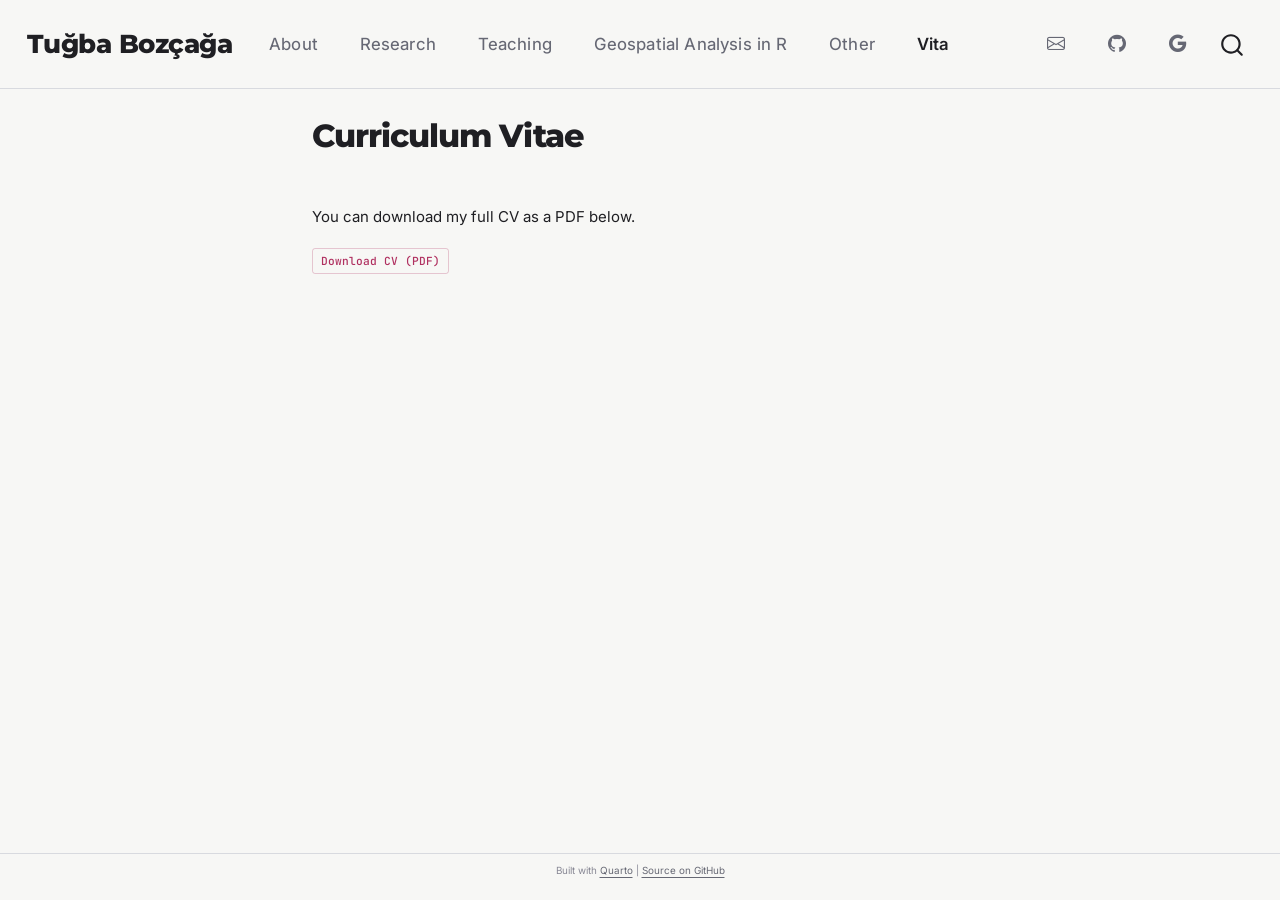
==== cv.html @ 5ccde0b6 "Audit fixes: real Scholar ID; fix Harding/Kutlu/Salah/Papadimitriou/MPSA/CIS/MIT-FGP/APSA URLs; add " ====
<!DOCTYPE html>
<html xmlns="http://www.w3.org/1999/xhtml" lang="en" xml:lang="en"><head>

<meta charset="utf-8">
<meta name="generator" content="quarto-1.8.27">

<meta name="viewport" content="width=device-width, initial-scale=1.0, user-scalable=yes">


<title>Curriculum Vitae – Tuğba Bozçağa</title>
<style>
code{white-space: pre-wrap;}
span.smallcaps{font-variant: small-caps;}
div.columns{display: flex; gap: min(4vw, 1.5em);}
div.column{flex: auto; overflow-x: auto;}
div.hanging-indent{margin-left: 1.5em; text-indent: -1.5em;}
ul.task-list{list-style: none;}
ul.task-list li input[type="checkbox"] {
  width: 0.8em;
  margin: 0 0.8em 0.2em -1em; /* quarto-specific, see https://github.com/quarto-dev/quarto-cli/issues/4556 */ 
  vertical-align: middle;
}
</style>


<script src="site_libs/quarto-nav/quarto-nav.js"></script>
<script src="site_libs/clipboard/clipboard.min.js"></script>
<script src="site_libs/quarto-search/autocomplete.umd.js"></script>
<script src="site_libs/quarto-search/fuse.min.js"></script>
<script src="site_libs/quarto-search/quarto-search.js"></script>
<meta name="quarto:offset" content="./">
<script src="site_libs/quarto-html/quarto.js" type="module"></script>
<script src="site_libs/quarto-html/tabsets/tabsets.js" type="module"></script>
<script src="site_libs/quarto-html/axe/axe-check.js" type="module"></script>
<script src="site_libs/quarto-html/popper.min.js"></script>
<script src="site_libs/quarto-html/tippy.umd.min.js"></script>
<script src="site_libs/quarto-html/anchor.min.js"></script>
<link href="site_libs/quarto-html/tippy.css" rel="stylesheet">
<link href="site_libs/quarto-html/quarto-syntax-highlighting-a94639a2a79a10208c3806ea22bc16b3.css" rel="stylesheet" id="quarto-text-highlighting-styles">
<script src="site_libs/bootstrap/bootstrap.min.js"></script>
<link href="site_libs/bootstrap/bootstrap-icons.css" rel="stylesheet">
<link href="site_libs/bootstrap/bootstrap-62d43b1d418eb82a87bf65e28ac08a56.min.css" rel="stylesheet" append-hash="true" id="quarto-bootstrap" data-mode="light">
<script id="quarto-search-options" type="application/json">{
  "location": "navbar",
  "copy-button": false,
  "collapse-after": 3,
  "panel-placement": "end",
  "type": "overlay",
  "limit": 50,
  "keyboard-shortcut": [
    "f",
    "/",
    "s"
  ],
  "show-item-context": false,
  "language": {
    "search-no-results-text": "No results",
    "search-matching-documents-text": "matching documents",
    "search-copy-link-title": "Copy link to search",
    "search-hide-matches-text": "Hide additional matches",
    "search-more-match-text": "more match in this document",
    "search-more-matches-text": "more matches in this document",
    "search-clear-button-title": "Clear",
    "search-text-placeholder": "",
    "search-detached-cancel-button-title": "Cancel",
    "search-submit-button-title": "Submit",
    "search-label": "Search"
  }
}</script>
<link rel="preconnect" href="https://fonts.googleapis.com">
<link rel="preconnect" href="https://fonts.gstatic.com" crossorigin="">
<link href="https://fonts.googleapis.com/css2?family=Montserrat:wght@400;500;600;700;800;900&amp;family=Inter:wght@300;400;500;600;700&amp;family=JetBrains+Mono:wght@400;500&amp;display=swap" rel="stylesheet">


<link rel="stylesheet" href="styles.css">
</head>

<body class="nav-fixed quarto-light">

<div id="quarto-search-results"></div>
  <header id="quarto-header" class="headroom fixed-top">
    <nav class="navbar navbar-expand-lg " data-bs-theme="dark">
      <div class="navbar-container container-fluid">
      <div class="navbar-brand-container mx-auto">
    <a class="navbar-brand" href="./index.html">
    <span class="navbar-title">Tuğba Bozçağa</span>
    </a>
  </div>
            <div id="quarto-search" class="" title="Search"></div>
          <button class="navbar-toggler" type="button" data-bs-toggle="collapse" data-bs-target="#navbarCollapse" aria-controls="navbarCollapse" role="menu" aria-expanded="false" aria-label="Toggle navigation" onclick="if (window.quartoToggleHeadroom) { window.quartoToggleHeadroom(); }">
  <span class="navbar-toggler-icon"></span>
</button>
          <div class="collapse navbar-collapse" id="navbarCollapse">
            <ul class="navbar-nav navbar-nav-scroll me-auto">
  <li class="nav-item">
    <a class="nav-link" href="./index.html"> 
<span class="menu-text">About</span></a>
  </li>  
  <li class="nav-item">
    <a class="nav-link" href="./research.html"> 
<span class="menu-text">Research</span></a>
  </li>  
  <li class="nav-item">
    <a class="nav-link" href="./teaching.html"> 
<span class="menu-text">Teaching</span></a>
  </li>  
  <li class="nav-item">
    <a class="nav-link" href="./gis-tutorial.html"> 
<span class="menu-text">Geospatial Analysis in R</span></a>
  </li>  
  <li class="nav-item">
    <a class="nav-link" href="./other.html"> 
<span class="menu-text">Other</span></a>
  </li>  
  <li class="nav-item">
    <a class="nav-link active" href="./cv.html" aria-current="page"> 
<span class="menu-text">Vita</span></a>
  </li>  
</ul>
            <ul class="navbar-nav navbar-nav-scroll ms-auto">
  <li class="nav-item compact">
    <a class="nav-link" href="mailto:tugba.bozcaga@kcl.ac.uk"> <i class="bi bi-envelope" role="img" aria-label="Email">
</i> 
<span class="menu-text"></span></a>
  </li>  
  <li class="nav-item compact">
    <a class="nav-link" href="https://github.com/tugbabozcaga"> <i class="bi bi-github" role="img" aria-label="GitHub">
</i> 
<span class="menu-text"></span></a>
  </li>  
  <li class="nav-item compact">
    <a class="nav-link" href="https://scholar.google.com/citations?user=rkJvZccAAAAJ&amp;hl=en"> <i class="bi bi-google" role="img" aria-label="Google Scholar">
</i> 
<span class="menu-text"></span></a>
  </li>  
</ul>
          </div> <!-- /navcollapse -->
            <div class="quarto-navbar-tools">
</div>
      </div> <!-- /container-fluid -->
    </nav>
</header>
<!-- content -->
<div id="quarto-content" class="quarto-container page-columns page-rows-contents page-layout-full page-navbar">
<!-- sidebar -->
<!-- margin-sidebar -->
    
<!-- main -->
<main class="content column-page" id="quarto-document-content">

<header id="title-block-header" class="quarto-title-block default">
<div class="quarto-title">
<h1 class="title">Curriculum Vitae</h1>
</div>



<div class="quarto-title-meta column-page">

    
  
    
  </div>
  


</header>


<div class="content-page">
<p>You can download my full CV as a PDF below.</p>
<div class="pub-links">
<p><a href="cv.pdf">Download CV (PDF)</a></p>
</div>
</div>



</main> <!-- /main -->
<script id="quarto-html-after-body" type="application/javascript">
  window.document.addEventListener("DOMContentLoaded", function (event) {
    const icon = "";
    const anchorJS = new window.AnchorJS();
    anchorJS.options = {
      placement: 'right',
      icon: icon
    };
    anchorJS.add('.anchored');
    const isCodeAnnotation = (el) => {
      for (const clz of el.classList) {
        if (clz.startsWith('code-annotation-')) {                     
          return true;
        }
      }
      return false;
    }
    const onCopySuccess = function(e) {
      // button target
      const button = e.trigger;
      // don't keep focus
      button.blur();
      // flash "checked"
      button.classList.add('code-copy-button-checked');
      var currentTitle = button.getAttribute("title");
      button.setAttribute("title", "Copied!");
      let tooltip;
      if (window.bootstrap) {
        button.setAttribute("data-bs-toggle", "tooltip");
        button.setAttribute("data-bs-placement", "left");
        button.setAttribute("data-bs-title", "Copied!");
        tooltip = new bootstrap.Tooltip(button, 
          { trigger: "manual", 
            customClass: "code-copy-button-tooltip",
            offset: [0, -8]});
        tooltip.show();    
      }
      setTimeout(function() {
        if (tooltip) {
          tooltip.hide();
          button.removeAttribute("data-bs-title");
          button.removeAttribute("data-bs-toggle");
          button.removeAttribute("data-bs-placement");
        }
        button.setAttribute("title", currentTitle);
        button.classList.remove('code-copy-button-checked');
      }, 1000);
      // clear code selection
      e.clearSelection();
    }
    const getTextToCopy = function(trigger) {
      const outerScaffold = trigger.parentElement.cloneNode(true);
      const codeEl = outerScaffold.querySelector('code');
      for (const childEl of codeEl.children) {
        if (isCodeAnnotation(childEl)) {
          childEl.remove();
        }
      }
      return codeEl.innerText;
    }
    const clipboard = new window.ClipboardJS('.code-copy-button:not([data-in-quarto-modal])', {
      text: getTextToCopy
    });
    clipboard.on('success', onCopySuccess);
    if (window.document.getElementById('quarto-embedded-source-code-modal')) {
      const clipboardModal = new window.ClipboardJS('.code-copy-button[data-in-quarto-modal]', {
        text: getTextToCopy,
        container: window.document.getElementById('quarto-embedded-source-code-modal')
      });
      clipboardModal.on('success', onCopySuccess);
    }
      var localhostRegex = new RegExp(/^(?:http|https):\/\/localhost\:?[0-9]*\//);
      var mailtoRegex = new RegExp(/^mailto:/);
        var filterRegex = new RegExp("https:\/\/tugbabozcaga\.com");
      var isInternal = (href) => {
          return filterRegex.test(href) || localhostRegex.test(href) || mailtoRegex.test(href);
      }
      // Inspect non-navigation links and adorn them if external
     var links = window.document.querySelectorAll('a[href]:not(.nav-link):not(.navbar-brand):not(.toc-action):not(.sidebar-link):not(.sidebar-item-toggle):not(.pagination-link):not(.no-external):not([aria-hidden]):not(.dropdown-item):not(.quarto-navigation-tool):not(.about-link)');
      for (var i=0; i<links.length; i++) {
        const link = links[i];
        if (!isInternal(link.href)) {
          // undo the damage that might have been done by quarto-nav.js in the case of
          // links that we want to consider external
          if (link.dataset.originalHref !== undefined) {
            link.href = link.dataset.originalHref;
          }
        }
      }
    function tippyHover(el, contentFn, onTriggerFn, onUntriggerFn) {
      const config = {
        allowHTML: true,
        maxWidth: 500,
        delay: 100,
        arrow: false,
        appendTo: function(el) {
            return el.parentElement;
        },
        interactive: true,
        interactiveBorder: 10,
        theme: 'quarto',
        placement: 'bottom-start',
      };
      if (contentFn) {
        config.content = contentFn;
      }
      if (onTriggerFn) {
        config.onTrigger = onTriggerFn;
      }
      if (onUntriggerFn) {
        config.onUntrigger = onUntriggerFn;
      }
      window.tippy(el, config); 
    }
    const noterefs = window.document.querySelectorAll('a[role="doc-noteref"]');
    for (var i=0; i<noterefs.length; i++) {
      const ref = noterefs[i];
      tippyHover(ref, function() {
        // use id or data attribute instead here
        let href = ref.getAttribute('data-footnote-href') || ref.getAttribute('href');
        try { href = new URL(href).hash; } catch {}
        const id = href.replace(/^#\/?/, "");
        const note = window.document.getElementById(id);
        if (note) {
          return note.innerHTML;
        } else {
          return "";
        }
      });
    }
    const xrefs = window.document.querySelectorAll('a.quarto-xref');
    const processXRef = (id, note) => {
      // Strip column container classes
      const stripColumnClz = (el) => {
        el.classList.remove("page-full", "page-columns");
        if (el.children) {
          for (const child of el.children) {
            stripColumnClz(child);
          }
        }
      }
      stripColumnClz(note)
      if (id === null || id.startsWith('sec-')) {
        // Special case sections, only their first couple elements
        const container = document.createElement("div");
        if (note.children && note.children.length > 2) {
          container.appendChild(note.children[0].cloneNode(true));
          for (let i = 1; i < note.children.length; i++) {
            const child = note.children[i];
            if (child.tagName === "P" && child.innerText === "") {
              continue;
            } else {
              container.appendChild(child.cloneNode(true));
              break;
            }
          }
          if (window.Quarto?.typesetMath) {
            window.Quarto.typesetMath(container);
          }
          return container.innerHTML
        } else {
          if (window.Quarto?.typesetMath) {
            window.Quarto.typesetMath(note);
          }
          return note.innerHTML;
        }
      } else {
        // Remove any anchor links if they are present
        const anchorLink = note.querySelector('a.anchorjs-link');
        if (anchorLink) {
          anchorLink.remove();
        }
        if (window.Quarto?.typesetMath) {
          window.Quarto.typesetMath(note);
        }
        if (note.classList.contains("callout")) {
          return note.outerHTML;
        } else {
          return note.innerHTML;
        }
      }
    }
    for (var i=0; i<xrefs.length; i++) {
      const xref = xrefs[i];
      tippyHover(xref, undefined, function(instance) {
        instance.disable();
        let url = xref.getAttribute('href');
        let hash = undefined; 
        if (url.startsWith('#')) {
          hash = url;
        } else {
          try { hash = new URL(url).hash; } catch {}
        }
        if (hash) {
          const id = hash.replace(/^#\/?/, "");
          const note = window.document.getElementById(id);
          if (note !== null) {
            try {
              const html = processXRef(id, note.cloneNode(true));
              instance.setContent(html);
            } finally {
              instance.enable();
              instance.show();
            }
          } else {
            // See if we can fetch this
            fetch(url.split('#')[0])
            .then(res => res.text())
            .then(html => {
              const parser = new DOMParser();
              const htmlDoc = parser.parseFromString(html, "text/html");
              const note = htmlDoc.getElementById(id);
              if (note !== null) {
                const html = processXRef(id, note);
                instance.setContent(html);
              } 
            }).finally(() => {
              instance.enable();
              instance.show();
            });
          }
        } else {
          // See if we can fetch a full url (with no hash to target)
          // This is a special case and we should probably do some content thinning / targeting
          fetch(url)
          .then(res => res.text())
          .then(html => {
            const parser = new DOMParser();
            const htmlDoc = parser.parseFromString(html, "text/html");
            const note = htmlDoc.querySelector('main.content');
            if (note !== null) {
              // This should only happen for chapter cross references
              // (since there is no id in the URL)
              // remove the first header
              if (note.children.length > 0 && note.children[0].tagName === "HEADER") {
                note.children[0].remove();
              }
              const html = processXRef(null, note);
              instance.setContent(html);
            } 
          }).finally(() => {
            instance.enable();
            instance.show();
          });
        }
      }, function(instance) {
      });
    }
        let selectedAnnoteEl;
        const selectorForAnnotation = ( cell, annotation) => {
          let cellAttr = 'data-code-cell="' + cell + '"';
          let lineAttr = 'data-code-annotation="' +  annotation + '"';
          const selector = 'span[' + cellAttr + '][' + lineAttr + ']';
          return selector;
        }
        const selectCodeLines = (annoteEl) => {
          const doc = window.document;
          const targetCell = annoteEl.getAttribute("data-target-cell");
          const targetAnnotation = annoteEl.getAttribute("data-target-annotation");
          const annoteSpan = window.document.querySelector(selectorForAnnotation(targetCell, targetAnnotation));
          const lines = annoteSpan.getAttribute("data-code-lines").split(",");
          const lineIds = lines.map((line) => {
            return targetCell + "-" + line;
          })
          let top = null;
          let height = null;
          let parent = null;
          if (lineIds.length > 0) {
              //compute the position of the single el (top and bottom and make a div)
              const el = window.document.getElementById(lineIds[0]);
              top = el.offsetTop;
              height = el.offsetHeight;
              parent = el.parentElement.parentElement;
            if (lineIds.length > 1) {
              const lastEl = window.document.getElementById(lineIds[lineIds.length - 1]);
              const bottom = lastEl.offsetTop + lastEl.offsetHeight;
              height = bottom - top;
            }
            if (top !== null && height !== null && parent !== null) {
              // cook up a div (if necessary) and position it 
              let div = window.document.getElementById("code-annotation-line-highlight");
              if (div === null) {
                div = window.document.createElement("div");
                div.setAttribute("id", "code-annotation-line-highlight");
                div.style.position = 'absolute';
                parent.appendChild(div);
              }
              div.style.top = top - 2 + "px";
              div.style.height = height + 4 + "px";
              div.style.left = 0;
              let gutterDiv = window.document.getElementById("code-annotation-line-highlight-gutter");
              if (gutterDiv === null) {
                gutterDiv = window.document.createElement("div");
                gutterDiv.setAttribute("id", "code-annotation-line-highlight-gutter");
                gutterDiv.style.position = 'absolute';
                const codeCell = window.document.getElementById(targetCell);
                const gutter = codeCell.querySelector('.code-annotation-gutter');
                gutter.appendChild(gutterDiv);
              }
              gutterDiv.style.top = top - 2 + "px";
              gutterDiv.style.height = height + 4 + "px";
            }
            selectedAnnoteEl = annoteEl;
          }
        };
        const unselectCodeLines = () => {
          const elementsIds = ["code-annotation-line-highlight", "code-annotation-line-highlight-gutter"];
          elementsIds.forEach((elId) => {
            const div = window.document.getElementById(elId);
            if (div) {
              div.remove();
            }
          });
          selectedAnnoteEl = undefined;
        };
          // Handle positioning of the toggle
      window.addEventListener(
        "resize",
        throttle(() => {
          elRect = undefined;
          if (selectedAnnoteEl) {
            selectCodeLines(selectedAnnoteEl);
          }
        }, 10)
      );
      function throttle(fn, ms) {
      let throttle = false;
      let timer;
        return (...args) => {
          if(!throttle) { // first call gets through
              fn.apply(this, args);
              throttle = true;
          } else { // all the others get throttled
              if(timer) clearTimeout(timer); // cancel #2
              timer = setTimeout(() => {
                fn.apply(this, args);
                timer = throttle = false;
              }, ms);
          }
        };
      }
        // Attach click handler to the DT
        const annoteDls = window.document.querySelectorAll('dt[data-target-cell]');
        for (const annoteDlNode of annoteDls) {
          annoteDlNode.addEventListener('click', (event) => {
            const clickedEl = event.target;
            if (clickedEl !== selectedAnnoteEl) {
              unselectCodeLines();
              const activeEl = window.document.querySelector('dt[data-target-cell].code-annotation-active');
              if (activeEl) {
                activeEl.classList.remove('code-annotation-active');
              }
              selectCodeLines(clickedEl);
              clickedEl.classList.add('code-annotation-active');
            } else {
              // Unselect the line
              unselectCodeLines();
              clickedEl.classList.remove('code-annotation-active');
            }
          });
        }
    const findCites = (el) => {
      const parentEl = el.parentElement;
      if (parentEl) {
        const cites = parentEl.dataset.cites;
        if (cites) {
          return {
            el,
            cites: cites.split(' ')
          };
        } else {
          return findCites(el.parentElement)
        }
      } else {
        return undefined;
      }
    };
    var bibliorefs = window.document.querySelectorAll('a[role="doc-biblioref"]');
    for (var i=0; i<bibliorefs.length; i++) {
      const ref = bibliorefs[i];
      const citeInfo = findCites(ref);
      if (citeInfo) {
        tippyHover(citeInfo.el, function() {
          var popup = window.document.createElement('div');
          citeInfo.cites.forEach(function(cite) {
            var citeDiv = window.document.createElement('div');
            citeDiv.classList.add('hanging-indent');
            citeDiv.classList.add('csl-entry');
            var biblioDiv = window.document.getElementById('ref-' + cite);
            if (biblioDiv) {
              citeDiv.innerHTML = biblioDiv.innerHTML;
            }
            popup.appendChild(citeDiv);
          });
          return popup.innerHTML;
        });
      }
    }
  });
  </script>
</div> <!-- /content -->
<footer class="footer">
  <div class="nav-footer">
    <div class="nav-footer-left">
      &nbsp;
    </div>   
    <div class="nav-footer-center">
<p>Built with <a href="https://quarto.org">Quarto</a> | <a href="https://github.com/tugbabozcaga/tugbabozcaga.github.io">Source on GitHub</a></p>
</div>
    <div class="nav-footer-right">
      &nbsp;
    </div>
  </div>
</footer>




</body></html>
---- site_libs/quarto-html/tippy.css ----
.tippy-box[data-animation=fade][data-state=hidden]{opacity:0}[data-tippy-root]{max-width:calc(100vw - 10px)}.tippy-box{position:relative;background-color:#333;color:#fff;border-radius:4px;font-size:14px;line-height:1.4;white-space:normal;outline:0;transition-property:transform,visibility,opacity}.tippy-box[data-placement^=top]>.tippy-arrow{bottom:0}.tippy-box[data-placement^=top]>.tippy-arrow:before{bottom:-7px;left:0;border-width:8px 8px 0;border-top-color:initial;transform-origin:center top}.tippy-box[data-placement^=bottom]>.tippy-arrow{top:0}.tippy-box[data-placement^=bottom]>.tippy-arrow:before{top:-7px;left:0;border-width:0 8px 8px;border-bottom-color:initial;transform-origin:center bottom}.tippy-box[data-placement^=left]>.tippy-arrow{right:0}.tippy-box[data-placement^=left]>.tippy-arrow:before{border-width:8px 0 8px 8px;border-left-color:initial;right:-7px;transform-origin:center left}.tippy-box[data-placement^=right]>.tippy-arrow{left:0}.tippy-box[data-placement^=right]>.tippy-arrow:before{left:-7px;border-width:8px 8px 8px 0;border-right-color:initial;transform-origin:center right}.tippy-box[data-inertia][data-state=visible]{transition-timing-function:cubic-bezier(.54,1.5,.38,1.11)}.tippy-arrow{width:16px;height:16px;color:#333}.tippy-arrow:before{content:"";position:absolute;border-color:transparent;border-style:solid}.tippy-content{position:relative;padding:5px 9px;z-index:1}
---- site_libs/quarto-html/quarto-syntax-highlighting-a94639a2a79a10208c3806ea22bc16b3.css ----
/* quarto syntax highlight colors */
:root {
  --quarto-hl-ot-color: #003B4F;
  --quarto-hl-at-color: #657422;
  --quarto-hl-ss-color: #20794D;
  --quarto-hl-an-color: #5E5E5E;
  --quarto-hl-fu-color: #4758AB;
  --quarto-hl-st-color: #20794D;
  --quarto-hl-cf-color: #003B4F;
  --quarto-hl-op-color: #5E5E5E;
  --quarto-hl-er-color: #AD0000;
  --quarto-hl-bn-color: #AD0000;
  --quarto-hl-al-color: #AD0000;
  --quarto-hl-va-color: #111111;
  --quarto-hl-bu-color: inherit;
  --quarto-hl-ex-color: inherit;
  --quarto-hl-pp-color: #AD0000;
  --quarto-hl-in-color: #5E5E5E;
  --quarto-hl-vs-color: #20794D;
  --quarto-hl-wa-color: #5E5E5E;
  --quarto-hl-do-color: #5E5E5E;
  --quarto-hl-im-color: #00769E;
  --quarto-hl-ch-color: #20794D;
  --quarto-hl-dt-color: #AD0000;
  --quarto-hl-fl-color: #AD0000;
  --quarto-hl-co-color: #5E5E5E;
  --quarto-hl-cv-color: #5E5E5E;
  --quarto-hl-cn-color: #8f5902;
  --quarto-hl-sc-color: #5E5E5E;
  --quarto-hl-dv-color: #AD0000;
  --quarto-hl-kw-color: #003B4F;
}

/* other quarto variables */
:root {
  --quarto-font-monospace: "JetBrains Mono", "Fira Code", monospace;
}

/* syntax highlight based on Pandoc's rules */
pre > code.sourceCode > span {
  color: #003B4F;
}

code.sourceCode > span {
  color: #003B4F;
}

div.sourceCode,
div.sourceCode pre.sourceCode {
  color: #003B4F;
}

/* Normal */
code span {
  color: #003B4F;
}

/* Alert */
code span.al {
  color: #AD0000;
  font-style: inherit;
}

/* Annotation */
code span.an {
  color: #5E5E5E;
  font-style: inherit;
}

/* Attribute */
code span.at {
  color: #657422;
  font-style: inherit;
}

/* BaseN */
code span.bn {
  color: #AD0000;
  font-style: inherit;
}

/* BuiltIn */
code span.bu {
  font-style: inherit;
}

/* ControlFlow */
code span.cf {
  color: #003B4F;
  font-weight: bold;
  font-style: inherit;
}

/* Char */
code span.ch {
  color: #20794D;
  font-style: inherit;
}

/* Constant */
code span.cn {
  color: #8f5902;
  font-style: inherit;
}

/* Comment */
code span.co {
  color: #5E5E5E;
  font-style: inherit;
}

/* CommentVar */
code span.cv {
  color: #5E5E5E;
  font-style: italic;
}

/* Documentation */
code span.do {
  color: #5E5E5E;
  font-style: italic;
}

/* DataType */
code span.dt {
  color: #AD0000;
  font-style: inherit;
}

/* DecVal */
code span.dv {
  color: #AD0000;
  font-style: inherit;
}

/* Error */
code span.er {
  color: #AD0000;
  font-style: inherit;
}

/* Extension */
code span.ex {
  font-style: inherit;
}

/* Float */
code span.fl {
  color: #AD0000;
  font-style: inherit;
}

/* Function */
code span.fu {
  color: #4758AB;
  font-style: inherit;
}

/* Import */
code span.im {
  color: #00769E;
  font-style: inherit;
}

/* Information */
code span.in {
  color: #5E5E5E;
  font-style: inherit;
}

/* Keyword */
code span.kw {
  color: #003B4F;
  font-weight: bold;
  font-style: inherit;
}

/* Operator */
code span.op {
  color: #5E5E5E;
  font-style: inherit;
}

/* Other */
code span.ot {
  color: #003B4F;
  font-style: inherit;
}

/* Preprocessor */
code span.pp {
  color: #AD0000;
  font-style: inherit;
}

/* SpecialChar */
code span.sc {
  color: #5E5E5E;
  font-style: inherit;
}

/* SpecialString */
code span.ss {
  color: #20794D;
  font-style: inherit;
}

/* String */
code span.st {
  color: #20794D;
  font-style: inherit;
}

/* Variable */
code span.va {
  color: #111111;
  font-style: inherit;
}

/* VerbatimString */
code span.vs {
  color: #20794D;
  font-style: inherit;
}

/* Warning */
code span.wa {
  color: #5E5E5E;
  font-style: italic;
}

.prevent-inlining {
  content: "</";
}

/*# sourceMappingURL=631e1fe1e42bb5bb8a284273fd72ae0e.css.map */
---- styles.css ----
/* ══════════════════════════════════════════════
   AUTHORITATIVE MINIMAL ACADEMIC SITE
   Sora headings, Inter body, raspberry accent
   ══════════════════════════════════════════════ */

:root {
  --bg: #F7F7F5;
  --bg-subtle: #EFEFED;
  --text: #1F1F23;
  --text-dim: #666874;
  --text-light: #888895;
  --accent: #B03060;
  --accent-hover: #8E3B63;
  --border: #D8DADF;
  --heading: 'Montserrat', -apple-system, sans-serif;
  --sans: 'Inter', -apple-system, sans-serif;
  --mono: 'JetBrains Mono', monospace;
}

/* ── Base ── */
body {
  background: var(--bg) !important;
  color: var(--text);
  font-family: var(--sans);
  line-height: 1.8;
  -webkit-font-smoothing: antialiased;
  font-size: 15px;
}

::selection { background: rgba(176,48,96,0.12); }

/* ── Navbar — bigger, bolder ── */
.navbar {
  background: var(--bg) !important;
  border-bottom: 1px solid var(--border) !important;
  padding: 1rem 0;
  box-shadow: none !important;
}

.navbar-brand {
  font-family: var(--heading) !important;
  font-weight: 800 !important;
  font-size: 1.6rem !important;
  color: var(--text) !important;
  letter-spacing: -0.02em;
}

.navbar .nav-link {
  color: var(--text-dim) !important;
  font-family: var(--sans);
  font-size: 1.05rem;
  font-weight: 450;
  letter-spacing: 0.01em;
  transition: color 0.2s;
  padding-left: 1.3rem !important;
  padding-right: 1.3rem !important;
}

.navbar .nav-link:hover { color: var(--text) !important; }
.navbar .nav-link.active { color: var(--text) !important; font-weight: 600; }

/* ── Hero / About — centered photo, full-width text ── */
.hero-section {
  display: flex;
  flex-direction: column;
  align-items: center;
  max-width: 760px;
  margin: 2.5rem auto 2rem;
  padding: 0 2rem;
}

.hero-photo {
  margin-bottom: 1.5rem;
}

.hero-photo img {
  border-radius: 50%;
  width: 160px;
  height: 160px;
  object-fit: cover;
  filter: grayscale(100%);
  transition: filter 0.5s ease;
}

.hero-photo img:hover {
  filter: grayscale(0%);
}

.hero-text {
  max-width: 760px;
  width: 100%;
}

.hero-text p {
  color: var(--text-dim);
  font-size: 0.9rem;
  text-align: left;
  margin-bottom: 1rem;
}

.hero-text p strong {
  color: var(--text);
  font-weight: 600;
}

.hero-text a {
  color: var(--accent);
  text-decoration: none;
}

.hero-text a:hover {
  color: var(--accent-hover);
  text-decoration: underline;
  text-underline-offset: 3px;
  text-decoration-thickness: 1px;
}

@media (max-width: 768px) {
  .hero-section {
    margin: 1.5rem auto;
  }
  .hero-photo img {
    width: 130px;
    height: 130px;
  }
}

/* ── Interest tags ── */
.interest-tags {
  display: flex;
  flex-wrap: wrap;
  gap: 0.4rem;
  margin-top: 1.2rem;
}

.interest-tags span {
  padding: 0.18rem 0.6rem;
  border-radius: 3px;
  font-size: 0.68rem;
  font-family: var(--mono);
  color: var(--text-dim);
  background: var(--bg-subtle);
  border: 1px solid var(--border);
  letter-spacing: 0.01em;
}

/* ── Content pages ── */
.content-page {
  max-width: 720px;
  margin: 3rem auto;
  padding: 0 2rem;
}

/* ── Section headers — Sora, bold ── */
.section-header {
  font-family: var(--heading);
  font-size: 1.3rem;
  font-weight: 700;
  color: var(--text);
  margin-top: 3rem;
  margin-bottom: 1.2rem;
  padding-bottom: 0.5rem;
  border-bottom: 1px solid var(--border);
  letter-spacing: -0.02em;
}

/* ── Publication entries ── */
.pub-entry {
  margin-bottom: 0;
  padding: 1.1rem 0;
  border-bottom: 1px solid rgba(0,0,0,0.04);
}

.pub-entry:last-child { border-bottom: none; }

.pub-entry .pub-title {
  font-weight: 600;
  font-size: 0.92rem;
  color: var(--text);
  line-height: 1.55;
}

.pub-entry .pub-venue {
  color: var(--text-dim);
  font-style: italic;
  font-weight: 400;
  font-size: 0.88rem;
}

.pub-entry .pub-links {
  margin-top: 0.5rem;
}

.pub-entry .pub-links a,
.pub-links a {
  display: inline-block;
  margin-right: 0.35rem;
  margin-bottom: 0.25rem;
  padding: 0.12rem 0.5rem;
  font-size: 0.7rem;
  font-family: var(--mono);
  font-weight: 500;
  color: var(--accent) !important;
  text-decoration: none !important;
  border: 1px solid rgba(176,48,96,0.25);
  border-radius: 3px;
  transition: all 0.2s ease;
}

.pub-entry .pub-links a:hover,
.pub-links a:hover {
  background: var(--accent);
  color: var(--bg) !important;
  border-color: var(--accent);
}

.pub-entry .pub-awards {
  font-size: 0.78rem;
  margin-top: 0.5rem;
  margin-left: 1rem;
  color: var(--text-light);
  line-height: 1.7;
  padding-left: 0.75rem;
  border-left: 2px solid var(--border);
  font-style: italic;
}

/* ── Teaching items ── */
.teaching-item {
  padding: 0.9rem 0;
  border-bottom: 1px solid rgba(0,0,0,0.04);
}

.teaching-item:last-child { border-bottom: none; }

.teaching-item .course-code {
  font-family: var(--mono);
  font-size: 0.68rem;
  color: var(--text-light);
  letter-spacing: 0.04em;
}

.teaching-item .eval-badge {
  display: inline-block;
  padding: 0.08rem 0.4rem;
  font-size: 0.7rem;
  font-weight: 600;
  font-family: var(--mono);
  color: var(--text-dim);
  background: var(--bg-subtle);
  border: 1px solid var(--border);
  border-radius: 3px;
}

/* ── Page titles ── */
.quarto-title h1.title,
#title-block-header h1 {
  font-family: var(--heading);
  font-size: 2rem;
  font-weight: 800;
  letter-spacing: -0.03em;
  color: var(--text);
  max-width: 720px;
  margin-left: auto;
  margin-right: auto;
  padding: 0 2rem;
}

#title-block-header {
  max-width: none;
}

/* ── Links ── */
.content-page a {
  color: var(--accent);
  text-decoration: none;
}

.content-page a:hover {
  color: var(--accent-hover);
  text-decoration: underline;
  text-underline-offset: 3px;
  text-decoration-thickness: 1px;
}

/* ── Footer ── */
.nav-footer {
  background: var(--bg) !important;
  border-top: 1px solid var(--border) !important;
  font-size: 0.75rem;
  color: var(--text-light);
}

.nav-footer a { color: var(--text-dim) !important; }
.nav-footer a:hover { color: var(--text) !important; }

/* ── CV page ── */
.content-page h2 {
  font-family: var(--heading);
  font-size: 1.15rem;
  font-weight: 700;
  color: var(--text);
  margin-top: 2.5rem;
  padding-bottom: 0.4rem;
  border-bottom: 1px solid var(--border);
  letter-spacing: -0.01em;
}

.content-page dt { font-weight: 600; color: var(--text); }
.content-page dd { color: var(--text-dim); margin-bottom: 0.3rem; }

/* ── Scrollbar ── */
::-webkit-scrollbar { width: 6px; }
::-webkit-scrollbar-track { background: var(--bg); }
::-webkit-scrollbar-thumb { background: var(--border); border-radius: 3px; }
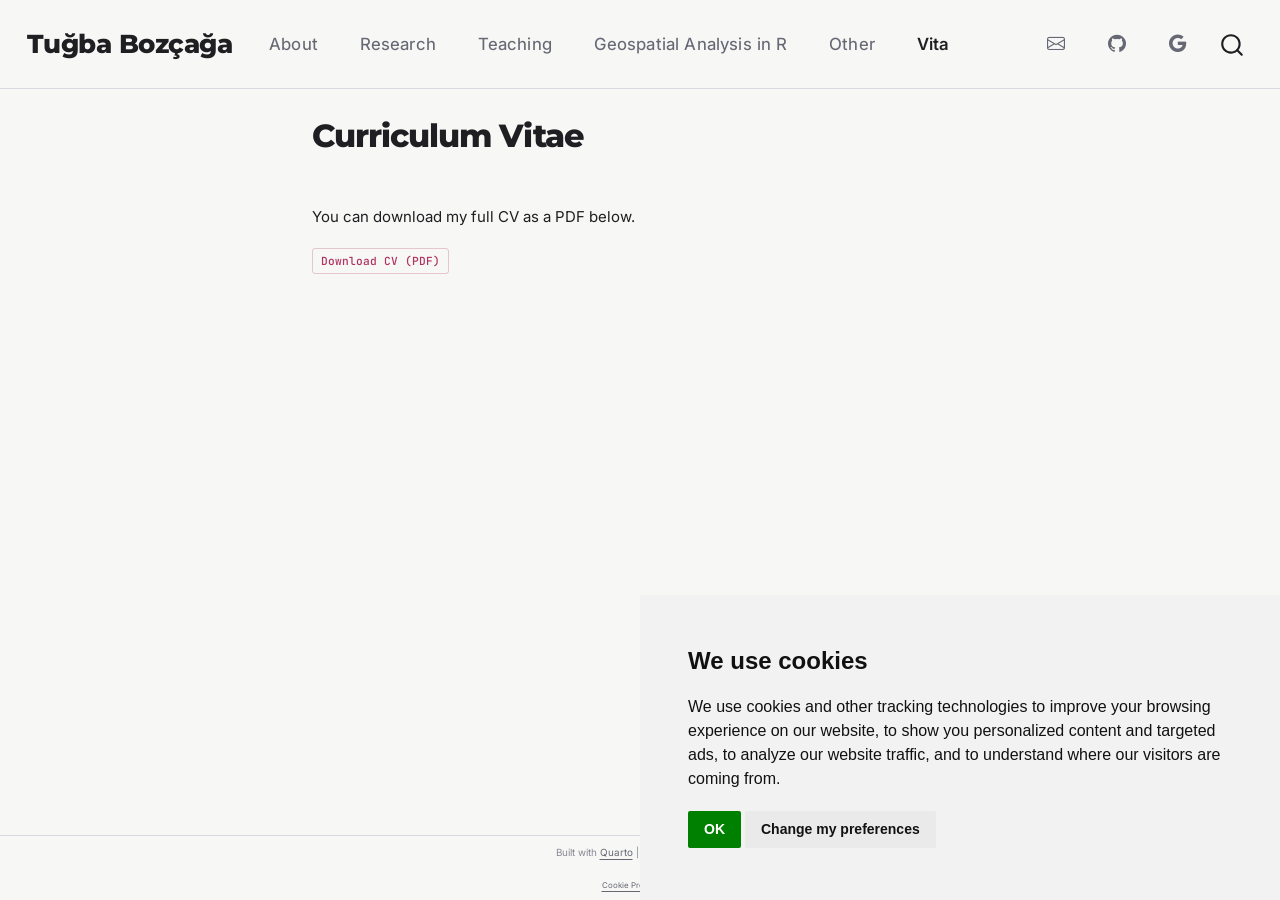
==== commit 9e44e09c: "Add Google Analytics 4 (G-4DWSR25GFP) with implied cookie consent" ====
--- a/cv.html
+++ b/cv.html
@@ -29,6 +29,8 @@
 <script src="site_libs/quarto-search/fuse.min.js"></script>
 <script src="site_libs/quarto-search/quarto-search.js"></script>
 <meta name="quarto:offset" content="./">
+<script src="site_libs/cookie-consent/cookie-consent.js"></script>
+<link href="site_libs/cookie-consent/cookie-consent.css" rel="stylesheet">
 <script src="site_libs/quarto-html/quarto.js" type="module"></script>
 <script src="site_libs/quarto-html/tabsets/tabsets.js" type="module"></script>
 <script src="site_libs/quarto-html/axe/axe-check.js" type="module"></script>
@@ -67,6 +69,33 @@
     "search-label": "Search"
   }
 }</script>
+<script async="" src="https://www.googletagmanager.com/gtag/js?id=G-4DWSR25GFP"></script>
+
+<script type="text/plain" cookie-consent="tracking">
+
+window.dataLayer = window.dataLayer || [];
+function gtag(){dataLayer.push(arguments);}
+gtag('js', new Date());
+gtag('config', 'G-4DWSR25GFP', { 'anonymize_ip': true});
+</script>
+
+<script type="text/javascript" charset="UTF-8">
+document.addEventListener('DOMContentLoaded', function () {
+cookieconsent.run({
+  "notice_banner_type":"simple",
+  "consent_type":"implied",
+  "palette":"light",
+  "language":"en",
+  "page_load_consent_levels":["strictly-necessary","functionality","tracking","targeting"],
+  "notice_banner_reject_button_hide":false,
+  "preferences_center_close_button_hide":false,
+  "website_name":""
+  ,
+"language":"en"
+  });
+});
+</script> 
+  
 <link rel="preconnect" href="https://fonts.googleapis.com">
 <link rel="preconnect" href="https://fonts.gstatic.com" crossorigin="">
 <link href="https://fonts.googleapis.com/css2?family=Montserrat:wght@400;500;600;700;800;900&amp;family=Inter:wght@300;400;500;600;700&amp;family=JetBrains+Mono:wght@400;500&amp;display=swap" rel="stylesheet">
@@ -585,7 +614,7 @@
     </div>   
     <div class="nav-footer-center">
 <p>Built with <a href="https://quarto.org">Quarto</a> | <a href="https://github.com/tugbabozcaga/tugbabozcaga.github.io">Source on GitHub</a></p>
-</div>
+<div class="cookie-consent-footer"><a href="#" id="open_preferences_center">Cookie Preferences</a></div></div>
     <div class="nav-footer-right">
       &nbsp;
     </div>
--- a/site_libs/cookie-consent/cookie-consent.css
+++ b/site_libs/cookie-consent/cookie-consent.css
@@ -0,0 +1,4 @@
+div.cookie-consent-footer {
+  font-size: 0.8em;
+  text-decoration: none;
+}
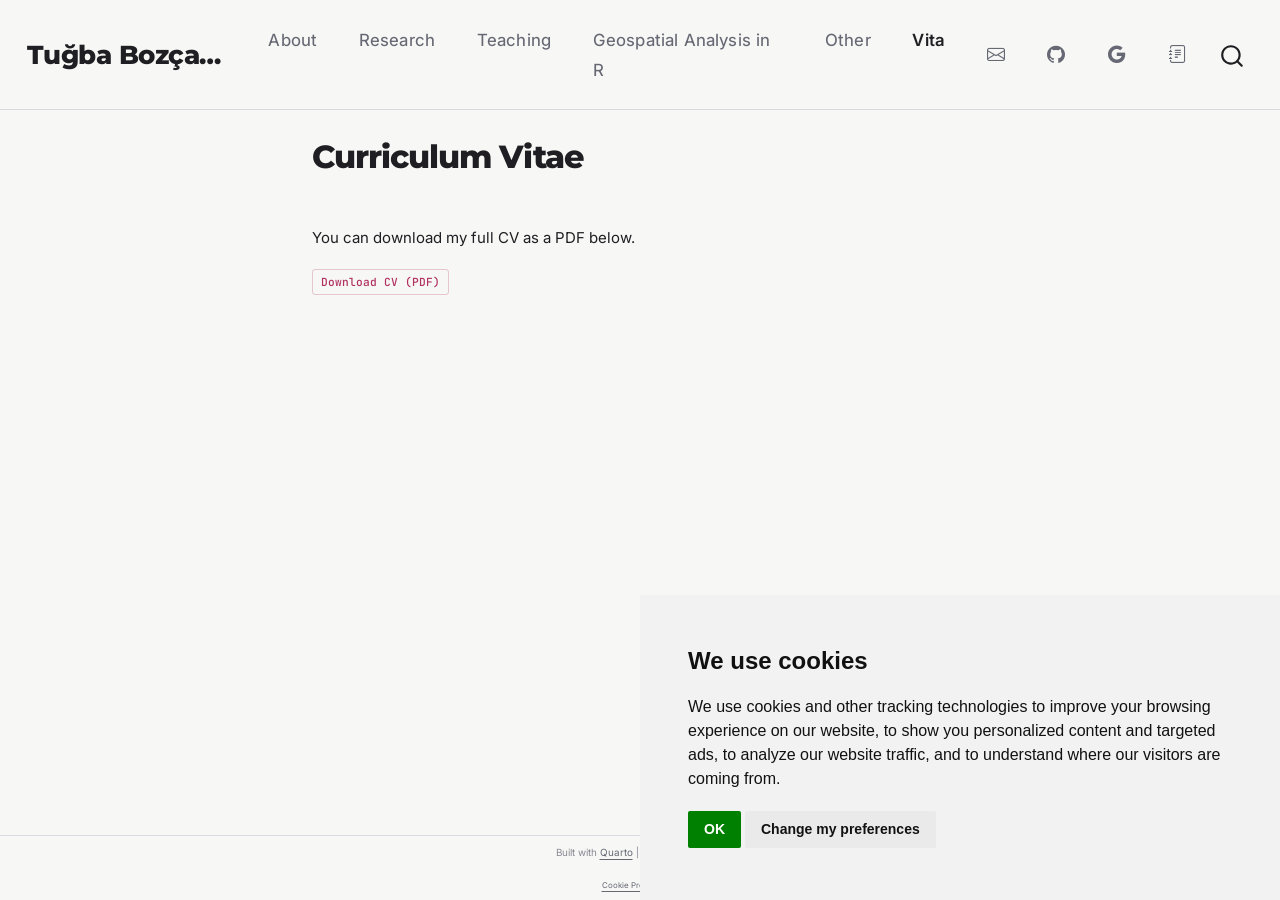
==== commit 91164ed7: "Add Substack link to navbar and About paragraph Co-Authored-By: Claude Opus 4.7 <noreply@anthropic.c" ====
--- a/cv.html
+++ b/cv.html
@@ -159,6 +159,11 @@
   </li>  
   <li class="nav-item compact">
     <a class="nav-link" href="https://scholar.google.com/citations?user=rkJvZccAAAAJ&amp;hl=en"> <i class="bi bi-google" role="img" aria-label="Google Scholar">
+</i> 
+<span class="menu-text"></span></a>
+  </li>  
+  <li class="nav-item compact">
+    <a class="nav-link" href="https://tugbabozcaga.substack.com"> <i class="bi bi-journal-text" role="img" aria-label="Substack">
 </i> 
 <span class="menu-text"></span></a>
   </li>  
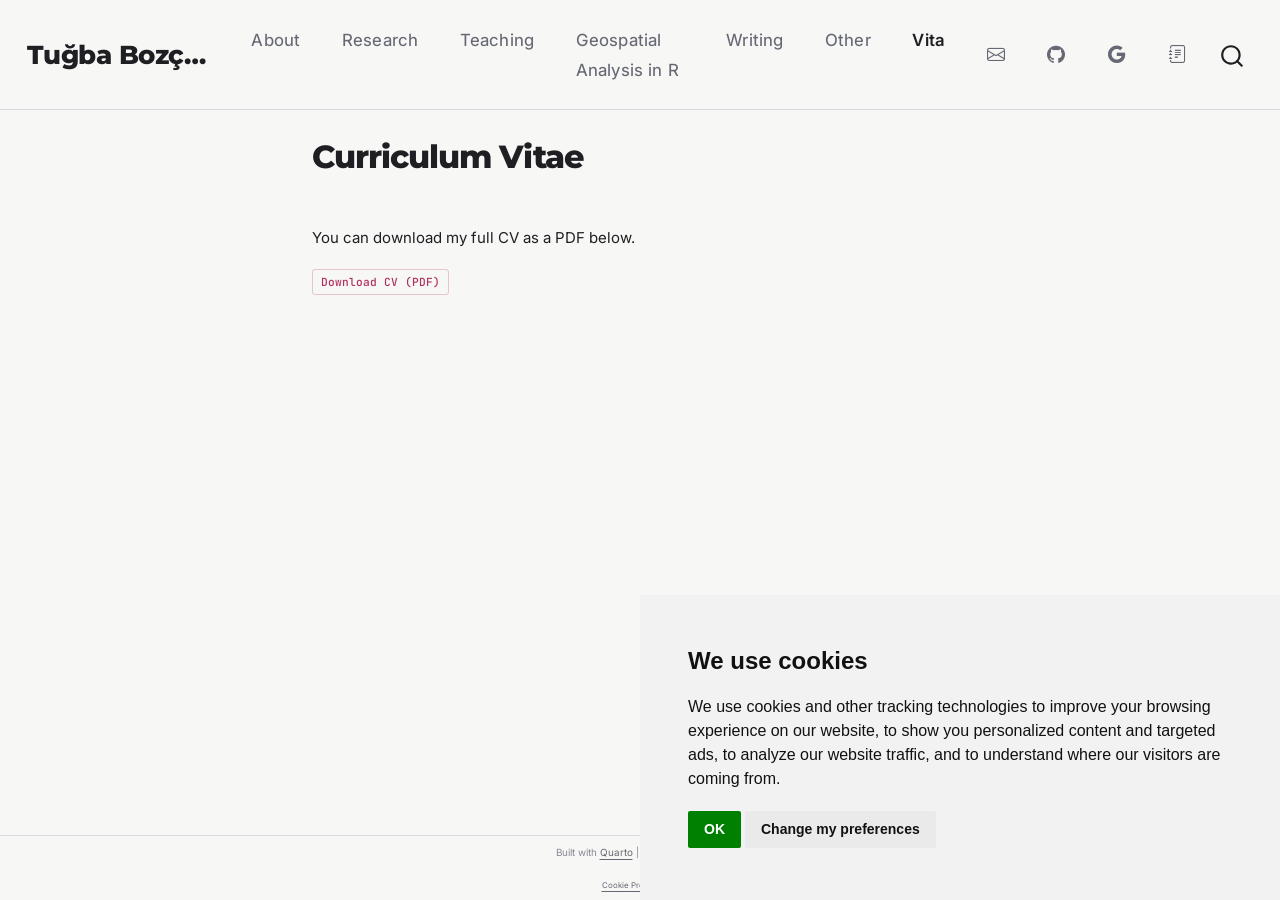
==== commit 37482a7c: "Add Writing page with Substack subscribe widget and auto-pulled recent posts Co-Authored-By: Claude " ====
--- a/cv.html
+++ b/cv.html
@@ -138,6 +138,10 @@
 <span class="menu-text">Geospatial Analysis in R</span></a>
   </li>  
   <li class="nav-item">
+    <a class="nav-link" href="./writing.html"> 
+<span class="menu-text">Writing</span></a>
+  </li>  
+  <li class="nav-item">
     <a class="nav-link" href="./other.html"> 
 <span class="menu-text">Other</span></a>
   </li>  
@@ -163,7 +167,7 @@
 <span class="menu-text"></span></a>
   </li>  
   <li class="nav-item compact">
-    <a class="nav-link" href="https://tugbabozcaga.substack.com"> <i class="bi bi-journal-text" role="img" aria-label="Substack">
+    <a class="nav-link" href="https://tubabozcaga.substack.com"> <i class="bi bi-journal-text" role="img" aria-label="Substack">
 </i> 
 <span class="menu-text"></span></a>
   </li>  
--- a/styles.css
+++ b/styles.css
@@ -313,3 +313,87 @@
 ::-webkit-scrollbar { width: 6px; }
 ::-webkit-scrollbar-track { background: var(--bg); }
 ::-webkit-scrollbar-thumb { background: var(--border); border-radius: 3px; }
+
+/* ── Writing page (Substack) ── */
+.writing-intro {
+  font-size: 1.05rem;
+  color: var(--text);
+  max-width: 720px;
+  margin: 0 0 2rem 0;
+}
+
+.substack-embed {
+  max-width: 720px;
+  margin: 0 0 3rem 0;
+}
+
+.post-list {
+  display: flex;
+  flex-direction: column;
+  gap: 1.75rem;
+  max-width: 760px;
+  margin-top: 1.5rem;
+}
+
+.post-loading {
+  color: var(--text-light);
+  font-style: italic;
+}
+
+.post-card {
+  background: white;
+  border: 1px solid var(--border);
+  border-radius: 8px;
+  padding: 1.5rem 1.75rem;
+  transition: border-color 0.15s ease, transform 0.15s ease;
+}
+
+.post-card:hover {
+  border-color: var(--accent);
+  transform: translateY(-1px);
+}
+
+.post-title {
+  font-family: var(--heading);
+  font-size: 1.25rem;
+  font-weight: 700;
+  margin: 0 0 0.4rem 0;
+  line-height: 1.3;
+}
+
+.post-title a {
+  color: var(--text);
+  text-decoration: none;
+}
+
+.post-title a:hover {
+  color: var(--accent);
+}
+
+.post-meta {
+  font-family: var(--mono);
+  font-size: 0.82rem;
+  color: var(--text-light);
+  text-transform: uppercase;
+  letter-spacing: 0.04em;
+  margin: 0 0 0.85rem 0;
+}
+
+.post-excerpt {
+  color: var(--text-dim);
+  font-size: 0.97rem;
+  line-height: 1.65;
+  margin: 0 0 0.85rem 0;
+}
+
+.post-read a {
+  color: var(--accent);
+  text-decoration: none;
+  font-weight: 500;
+  font-size: 0.95rem;
+}
+
+.post-read a:hover {
+  color: var(--accent-hover);
+  text-decoration: underline;
+}
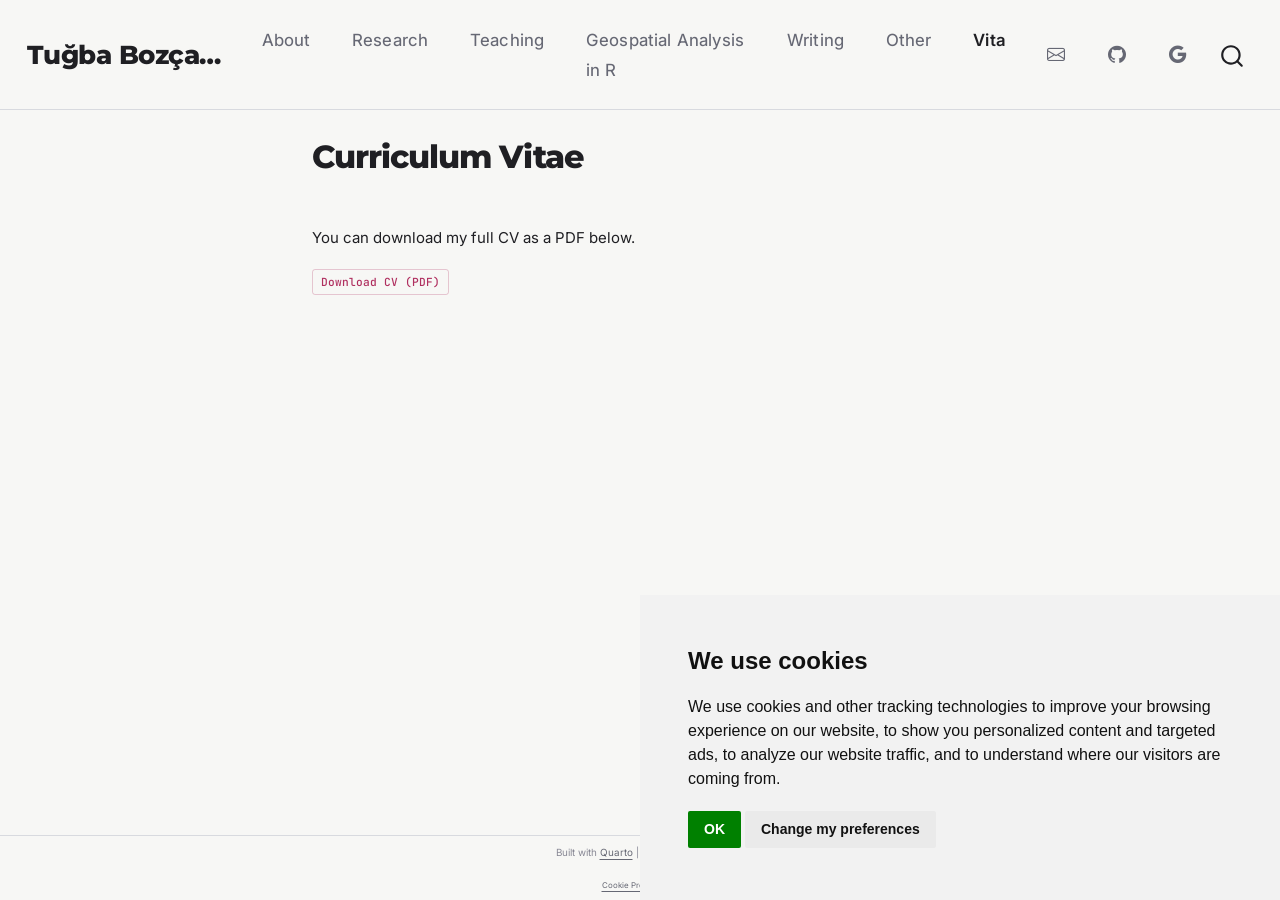
==== commit 8b22de9a: "Remove Substack navbar icon; add minimalist homepage side callout (auto-fetches latest post) Co-Auth" ====
--- a/cv.html
+++ b/cv.html
@@ -163,11 +163,6 @@
   </li>  
   <li class="nav-item compact">
     <a class="nav-link" href="https://scholar.google.com/citations?user=rkJvZccAAAAJ&amp;hl=en"> <i class="bi bi-google" role="img" aria-label="Google Scholar">
-</i> 
-<span class="menu-text"></span></a>
-  </li>  
-  <li class="nav-item compact">
-    <a class="nav-link" href="https://tubabozcaga.substack.com"> <i class="bi bi-journal-text" role="img" aria-label="Substack">
 </i> 
 <span class="menu-text"></span></a>
   </li>  
--- a/styles.css
+++ b/styles.css
@@ -397,3 +397,82 @@
   color: var(--accent-hover);
   text-decoration: underline;
 }
+
+/* ── Homepage grid + Substack side callout ── */
+.home-grid {
+  display: grid;
+  grid-template-columns: 1fr 220px;
+  gap: 3.5rem;
+  max-width: 1140px;
+  margin: 2.5rem auto 2rem;
+  padding: 0 2rem;
+  align-items: start;
+}
+
+.home-grid .hero-section {
+  margin: 0;
+  padding: 0;
+  max-width: none;
+}
+
+.substack-side-callout {
+  border-left: 2px solid var(--accent);
+  padding: 0.2rem 0 0.2rem 1.1rem;
+  margin-top: 4.5rem;
+  font-size: 0.88rem;
+}
+
+.callout-label {
+  font-family: var(--mono);
+  font-size: 0.7rem;
+  text-transform: uppercase;
+  letter-spacing: 0.08em;
+  color: var(--text-light);
+  margin: 0 0 0.55rem 0;
+}
+
+.callout-title {
+  font-family: var(--heading);
+  font-weight: 600;
+  font-size: 1rem;
+  line-height: 1.35;
+  margin: 0 0 0.4rem 0;
+}
+
+.callout-title a {
+  color: var(--text);
+  text-decoration: none;
+}
+
+.callout-title a:hover {
+  color: var(--accent);
+}
+
+.callout-date {
+  font-family: var(--mono);
+  font-size: 0.74rem;
+  color: var(--text-light);
+  margin: 0 0 0.95rem 0;
+}
+
+.callout-more a {
+  color: var(--accent);
+  font-size: 0.82rem;
+  text-decoration: none;
+  font-weight: 500;
+}
+
+.callout-more a:hover {
+  text-decoration: underline;
+}
+
+@media (max-width: 992px) {
+  .home-grid {
+    grid-template-columns: 1fr;
+    max-width: 760px;
+    gap: 2.5rem;
+  }
+  .substack-side-callout {
+    margin-top: 0;
+  }
+}
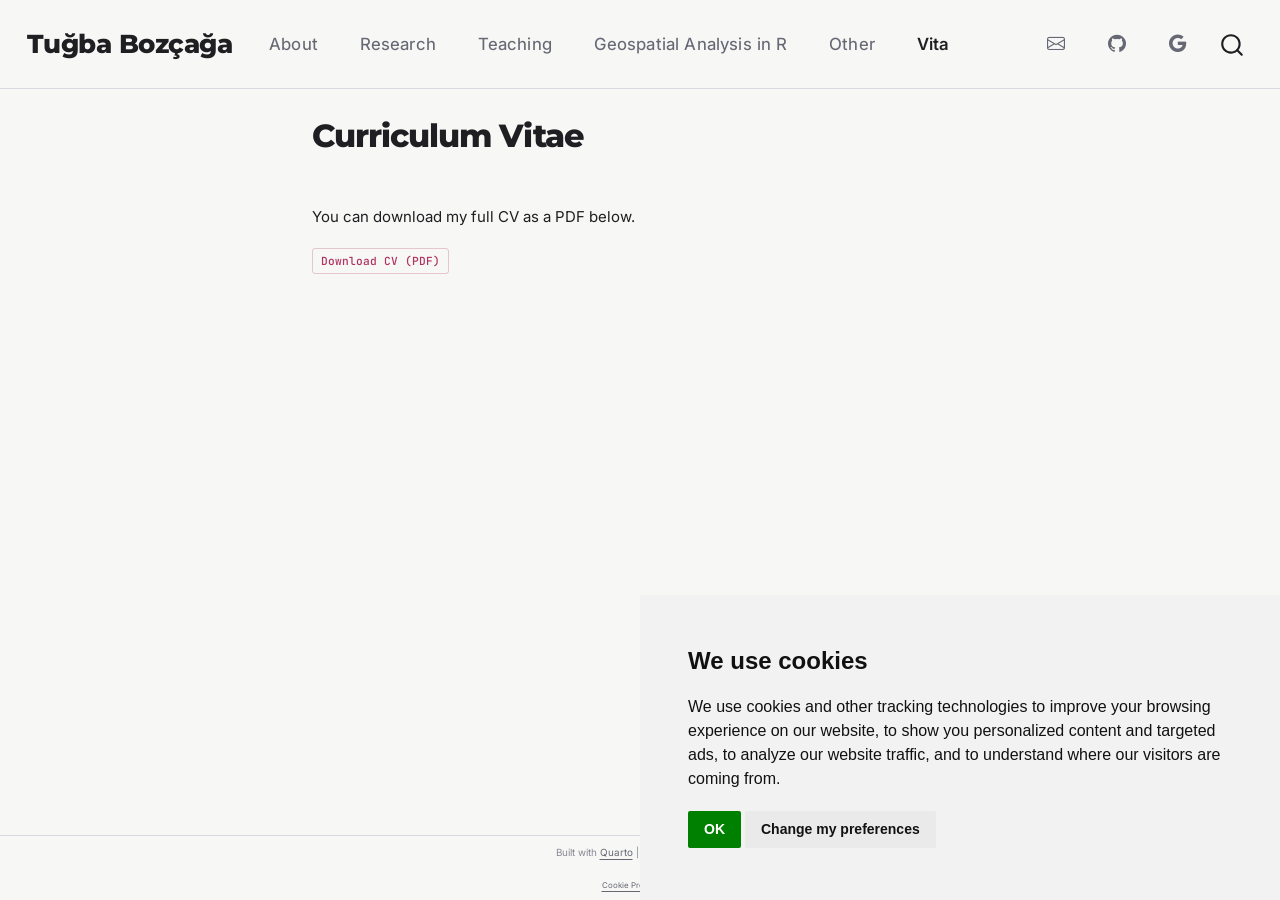
==== commit f6a0b1a4: "Remove Writing navbar tab and dedicated page; keep only homepage side callout Co-Authored-By: Claude" ====
--- a/cv.html
+++ b/cv.html
@@ -136,10 +136,6 @@
   <li class="nav-item">
     <a class="nav-link" href="./gis-tutorial.html"> 
 <span class="menu-text">Geospatial Analysis in R</span></a>
-  </li>  
-  <li class="nav-item">
-    <a class="nav-link" href="./writing.html"> 
-<span class="menu-text">Writing</span></a>
   </li>  
   <li class="nav-item">
     <a class="nav-link" href="./other.html"> 
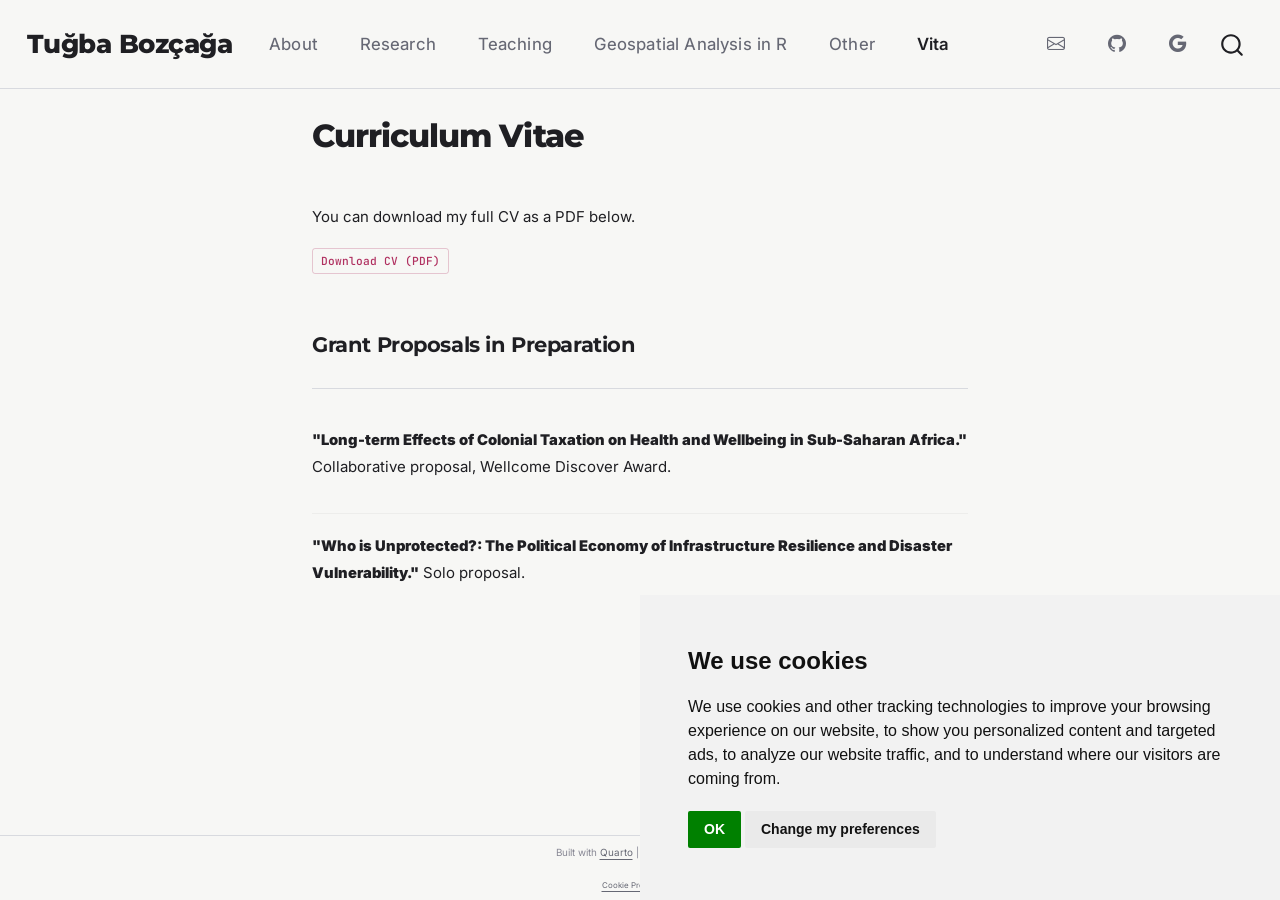
==== commit 0add32d4: "Add Grant Proposals in Preparation section to research and CV pages Co-Authored-By: Claude Sonnet 4." ====
--- a/cv.html
+++ b/cv.html
@@ -200,6 +200,15 @@
 <p>You can download my full CV as a PDF below.</p>
 <div class="pub-links">
 <p><a href="cv.pdf">Download CV (PDF)</a></p>
+</div>
+<div class="section-header">
+<p>Grant Proposals in Preparation</p>
+</div>
+<div class="pub-entry">
+<p><span class="pub-title"><strong>"Long-term Effects of Colonial Taxation on Health and Wellbeing in Sub-Saharan Africa."</strong></span> Collaborative proposal, Wellcome Discover Award.</p>
+</div>
+<div class="pub-entry">
+<p><span class="pub-title"><strong>"Who is Unprotected?: The Political Economy of Infrastructure Resilience and Disaster Vulnerability."</strong></span> Solo proposal.</p>
 </div>
 </div>
 
